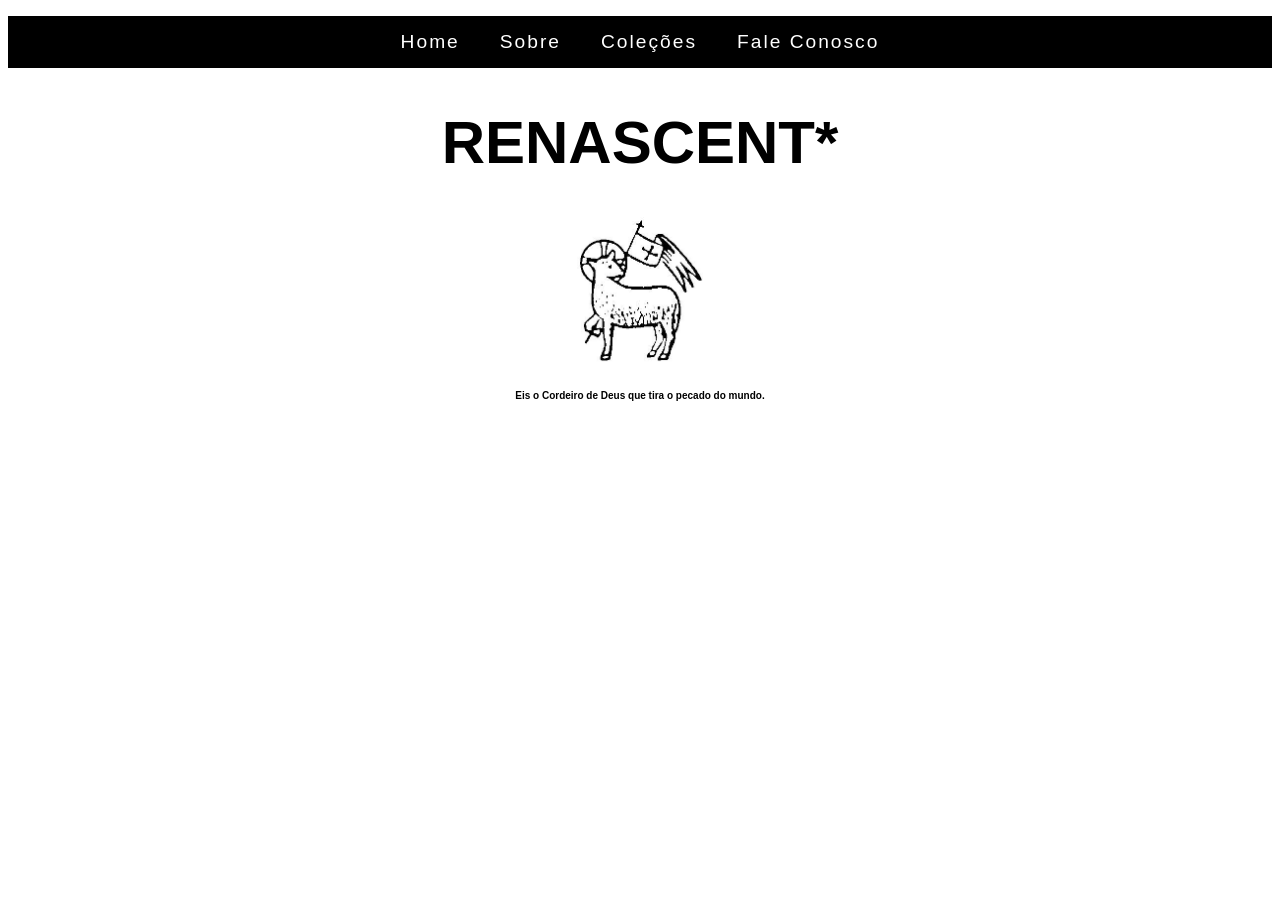
==== index.html @ d6afcf2b "Add files via upload" ====
<!DOCTYPE html>
<html lang="pt-BR">

<head>
  <meta charset="utf-8">
  <title>RENASCENT*</title>

  <link rel="stylesheet" href="css/stylesheet.css">
  <meta charset="utf-8">
  <meta name="viewport" content="width=device-width, initial-scale=1.0">
  <meta name="viewport" content="width=device-width, initial-scale=1.0">


  <p id="demo"></p>

  <link rel="preconnect" href="https://fonts.googleapis.com">
  <link rel="preconnect" href="https://fonts.gstatic.com" crossorigin>
  <link href="https://fonts.googleapis.com/css2?family=Bebas+Neue&display=swap" rel="css/stylesheet.css">
</head>

<body>
  <nav class="menu">
    <ul>
      <li><a href="index.html">Home</a></li>
      <li><a href="#sobre">Sobre</a></li>
      <li><a href="#colecoes">Coleções</a></li>
      <li><a href="contato.html">Fale Conosco</a></li>
    </ul>
  </nav>
  <h1>
    RENASCENT*
  </h1>
  <center>
    <h2>
      <img src="img/cordeiro.jpg" alt="Cordeiro de Deus"
        title="Cordeiro de Deus que tira o pecado do mundo" width="10%" height="10%">
    </h2>
    <h4>
      Eis o Cordeiro de Deus que tira o pecado do mundo.
    </h4>
---- css/stylesheet.css ----
body {
  background-color: white; 
}

h1 {
  color: black;
  font-family: 'Bebas Neue', sans-serif;
  text-align: center;
  font-size: 60px;
}


.menu {
    background-color: #000;
    padding: 15px 0;
    font-family: 'Bebas Neue', sans-serif;
}

.menu ul {
    list-style: none;
    display: flex;
    justify-content: center;
    margin: 0;
    padding: 0;
}

.menu li {
    margin: 0 20px;
}

.menu a {
    color: white;
    text-decoration: none;
    font-size: 1.2rem;
    letter-spacing: 2px;
    transition: 0.3s;
}


.menu a:hover {
    color: #888;
}

h3 {
color: black;
  font-family: 'Bebas Neue', sans-serif;
  text-align: center;
  font-size: 30px;
}

caption {
color: black;
  font-family: 'Bebas Neue', sans-serif;
  text-align: center;
  font-size: 30px;
}

td {
color: black;
  font-family: 'Bebas Neue', sans-serif;
  text-align: center;
  font-size: 20px;
}


h4 {
color: black;
  font-family: 'Bebas Neue', sans-serif;
  text-align: center;
  font-size: 10px;
}



h5 {
color: black;
  font-family: 'Bebas Neue', sans-serif;
  text-align: center;
  font-size: 40px;
}
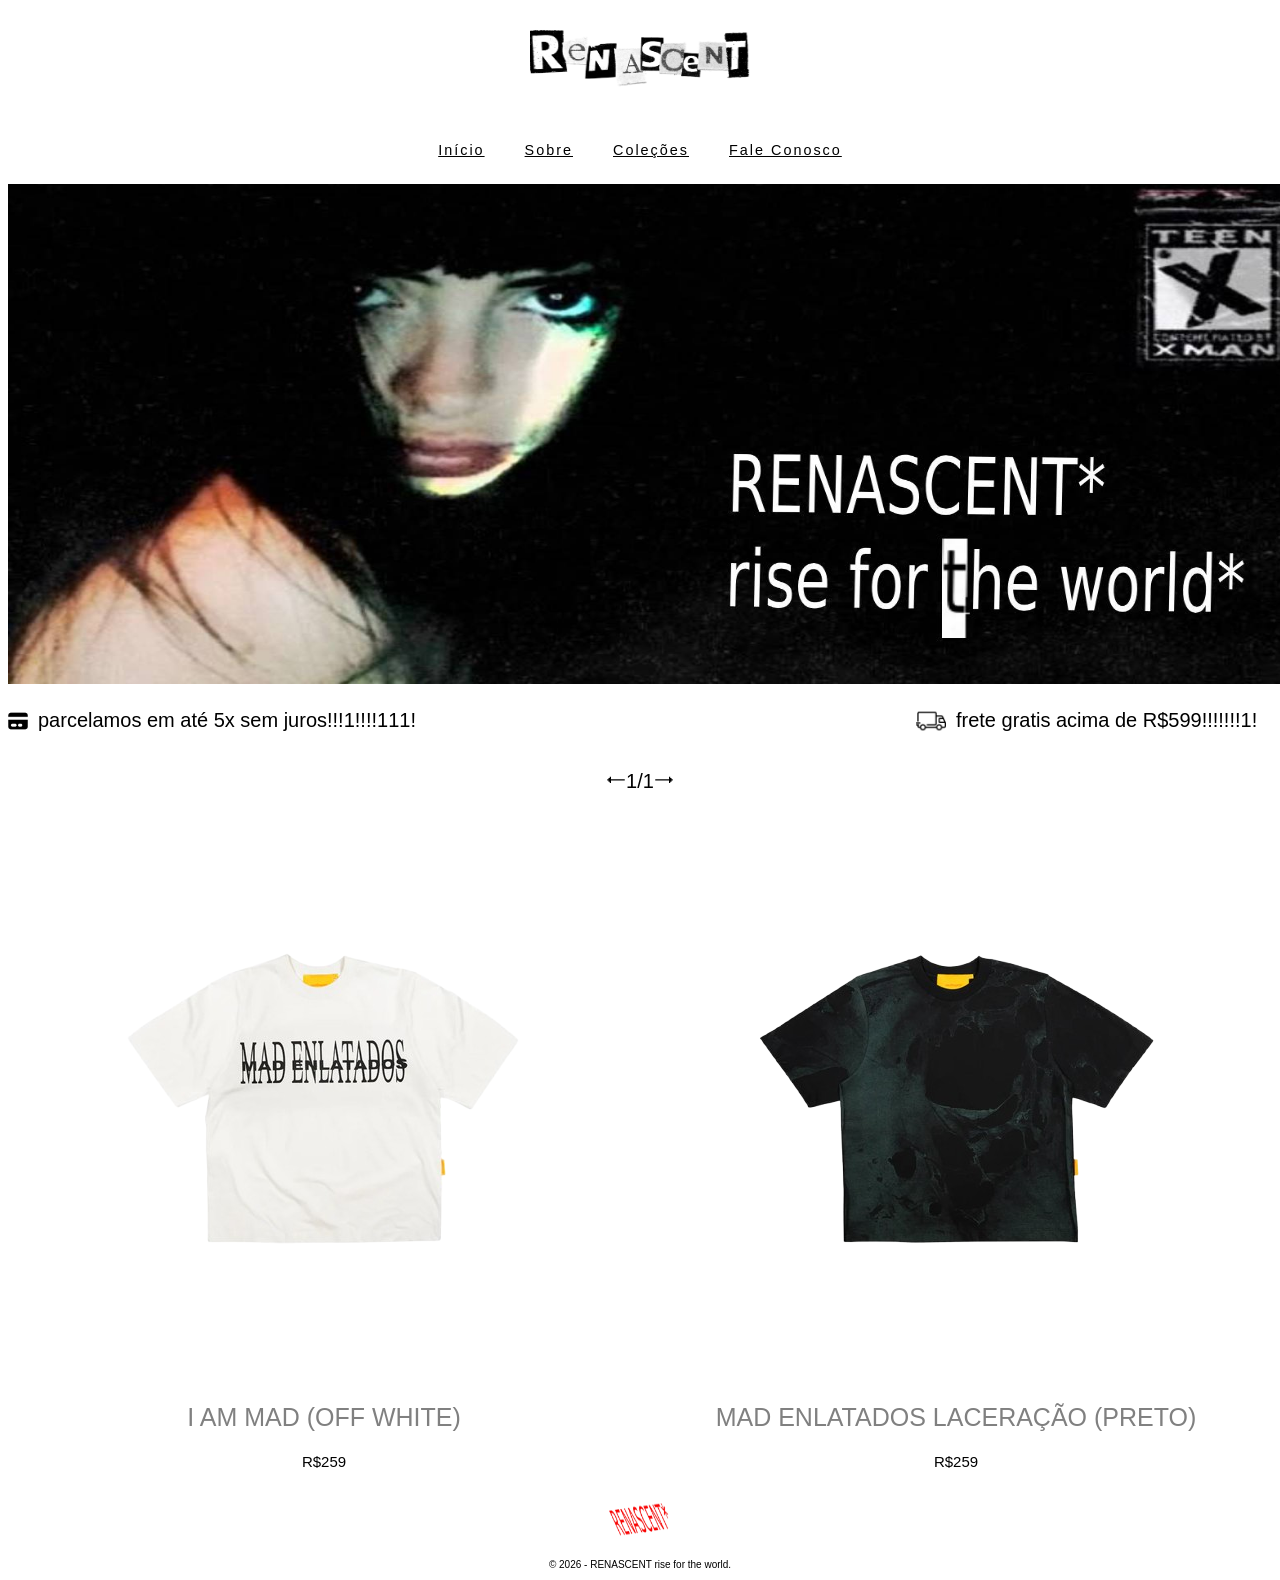
==== commit a4e65843: "Add files via upload" ====
--- a/index.html
+++ b/index.html
@@ -9,32 +9,76 @@
   <meta charset="utf-8">
   <meta name="viewport" content="width=device-width, initial-scale=1.0">
   <meta name="viewport" content="width=device-width, initial-scale=1.0">
-
-
   <p id="demo"></p>
-
   <link rel="preconnect" href="https://fonts.googleapis.com">
   <link rel="preconnect" href="https://fonts.gstatic.com" crossorigin>
   <link href="https://fonts.googleapis.com/css2?family=Bebas+Neue&display=swap" rel="css/stylesheet.css">
 </head>
 
 <body>
-  <nav class="menu">
-    <ul>
-      <li><a href="index.html">Home</a></li>
-      <li><a href="#sobre">Sobre</a></li>
-      <li><a href="#colecoes">Coleções</a></li>
-      <li><a href="contato.html">Fale Conosco</a></li>
-    </ul>
-  </nav>
-  <h1>
-    RENASCENT*
-  </h1>
+
   <center>
     <h2>
-      <img src="img/cordeiro.jpg" alt="Cordeiro de Deus"
-        title="Cordeiro de Deus que tira o pecado do mundo" width="10%" height="10%">
+      <img src="img/RENASCENT.png" alt="RENASCENT*" title="Rise for the WORLD" id="renascent">
     </h2>
-    <h4>
-      Eis o Cordeiro de Deus que tira o pecado do mundo.
-    </h4>+
+
+    <nav class="menu">
+      <ul>
+        <li><a href="index.html">Início</a></li>
+        <li><a href="#sobre">Sobre</a></li>
+        <li><a href="#colecoes">Coleções</a></li>
+        <li><a href="contato.html">Fale Conosco</a></li>
+      </ul>
+    </nav>
+
+    <img src="img/renasce.jpg" id="renasce" title="rise">
+
+    <br>
+    <br>
+    <div class="cartao">
+      <div class="item">
+        <img src="img/cartao.png" id="cartao">
+        <span>parcelamos em até 5x sem juros!!!1!!!!111!</span>
+      </div>
+
+      <div class="item">
+        <img src="img/caminhao.png" id="caminhao">
+        <span>frete gratis acima de R$599!!!!!!!1!</span>
+      </div>
+    </div>
+
+    <!----vamo dividi isso to ficando malucoo----->
+
+    <br>
+
+    <h2 id="setinha">⭠1/1⭢</h2>
+
+  <div class="container">
+    <div>
+      <img src="img/cam1.png">
+      <h2 id="mad1">I AM MAD (OFF WHITE)</h2>
+      <h3 id="preço">R$259</h3>
+    </div>
+    <div>
+      <img src="img/cam2.png" id="maison2">
+      <h2 id="mad1">MAD ENLATADOS LACERAÇÃO (PRETO)</h2>
+      <h3 id="preço">R$259</h3>
+    </div>
+  </div>
+
+
+
+
+
+
+
+    <footer>
+      <img src="img/fim.png" alt="logo do fim eba vc chegou ate aq" title="renascent" id="fim">
+      <p id="fimdapag">&copy; 2026 - RENASCENT rise for the world.</p>
+    </footer>
+
+
+</body>
+
+</html>
--- a/css/stylesheet.css
+++ b/css/stylesheet.css
@@ -11,8 +11,8 @@
 
 
 .menu {
-    background-color: #000;
-    padding: 15px 0;
+    background-color: #ffffff;
+    padding: 25px 0;
     font-family: 'Bebas Neue', sans-serif;
 }
 
@@ -29,11 +29,11 @@
 }
 
 .menu a {
-    color: white;
-    text-decoration: none;
-    font-size: 1.2rem;
+    color: black;
+    font-size: 0.9rem;
     letter-spacing: 2px;
     transition: 0.3s;
+    text-decoration: underline;
 }
 
 
@@ -52,7 +52,7 @@
 color: black;
   font-family: 'Bebas Neue', sans-serif;
   text-align: center;
-  font-size: 30px;
+  font-size: 20px;
 }
 
 td {
@@ -78,3 +78,81 @@
   text-align: center;
   font-size: 40px;
 }
+
+#renascent {
+  width: 220px;
+  height: 70px;
+}
+
+#fimdapag {
+color: black;
+  font-family: 'Bebas Neue', sans-serif;
+  text-align: center;
+  font-size: 10px;
+}
+
+#fim {
+  width:80px;
+  height: 50px;
+  align: center;
+}
+
+#renasce {
+  width: 1340px;
+  height: 500px;
+}
+
+#cartao {
+  width: 20px;
+  height: 20px;
+}
+
+#caminhao {
+  width: 30px;
+  height:30 px;
+}
+
+.cartao {
+  text-align: left;
+  gap: 500px;
+  font-size: 20px;
+   display: flex;
+  color: black;
+  font-family: 'Bebas Neue', sans-serif;
+
+}
+
+.item {
+  display: flex;
+  align-items: center;
+  gap: 10px;
+}
+
+#setinha {
+  font-family: 'Bebas Neue', sans-serif;
+  font-size: 20px;
+  font-weight: 100;
+  text-align: center;
+}
+
+.container {
+  display: grid;
+  grid-template-columns: 1fr 1fr;
+  gap: 20px;
+  padding: 10px;
+}
+
+#preço {
+font-family: 'Bebas Neue', sans-serif;
+  font-size: 15px;
+  font-weight: 100;
+  text-align: center;
+}
+
+#mad1 {
+  font-family: 'Bebas Neue', sans-serif;
+  font-size: 25px;
+  font-weight: 100;
+  text-align: center;
+  color: grey;
+}
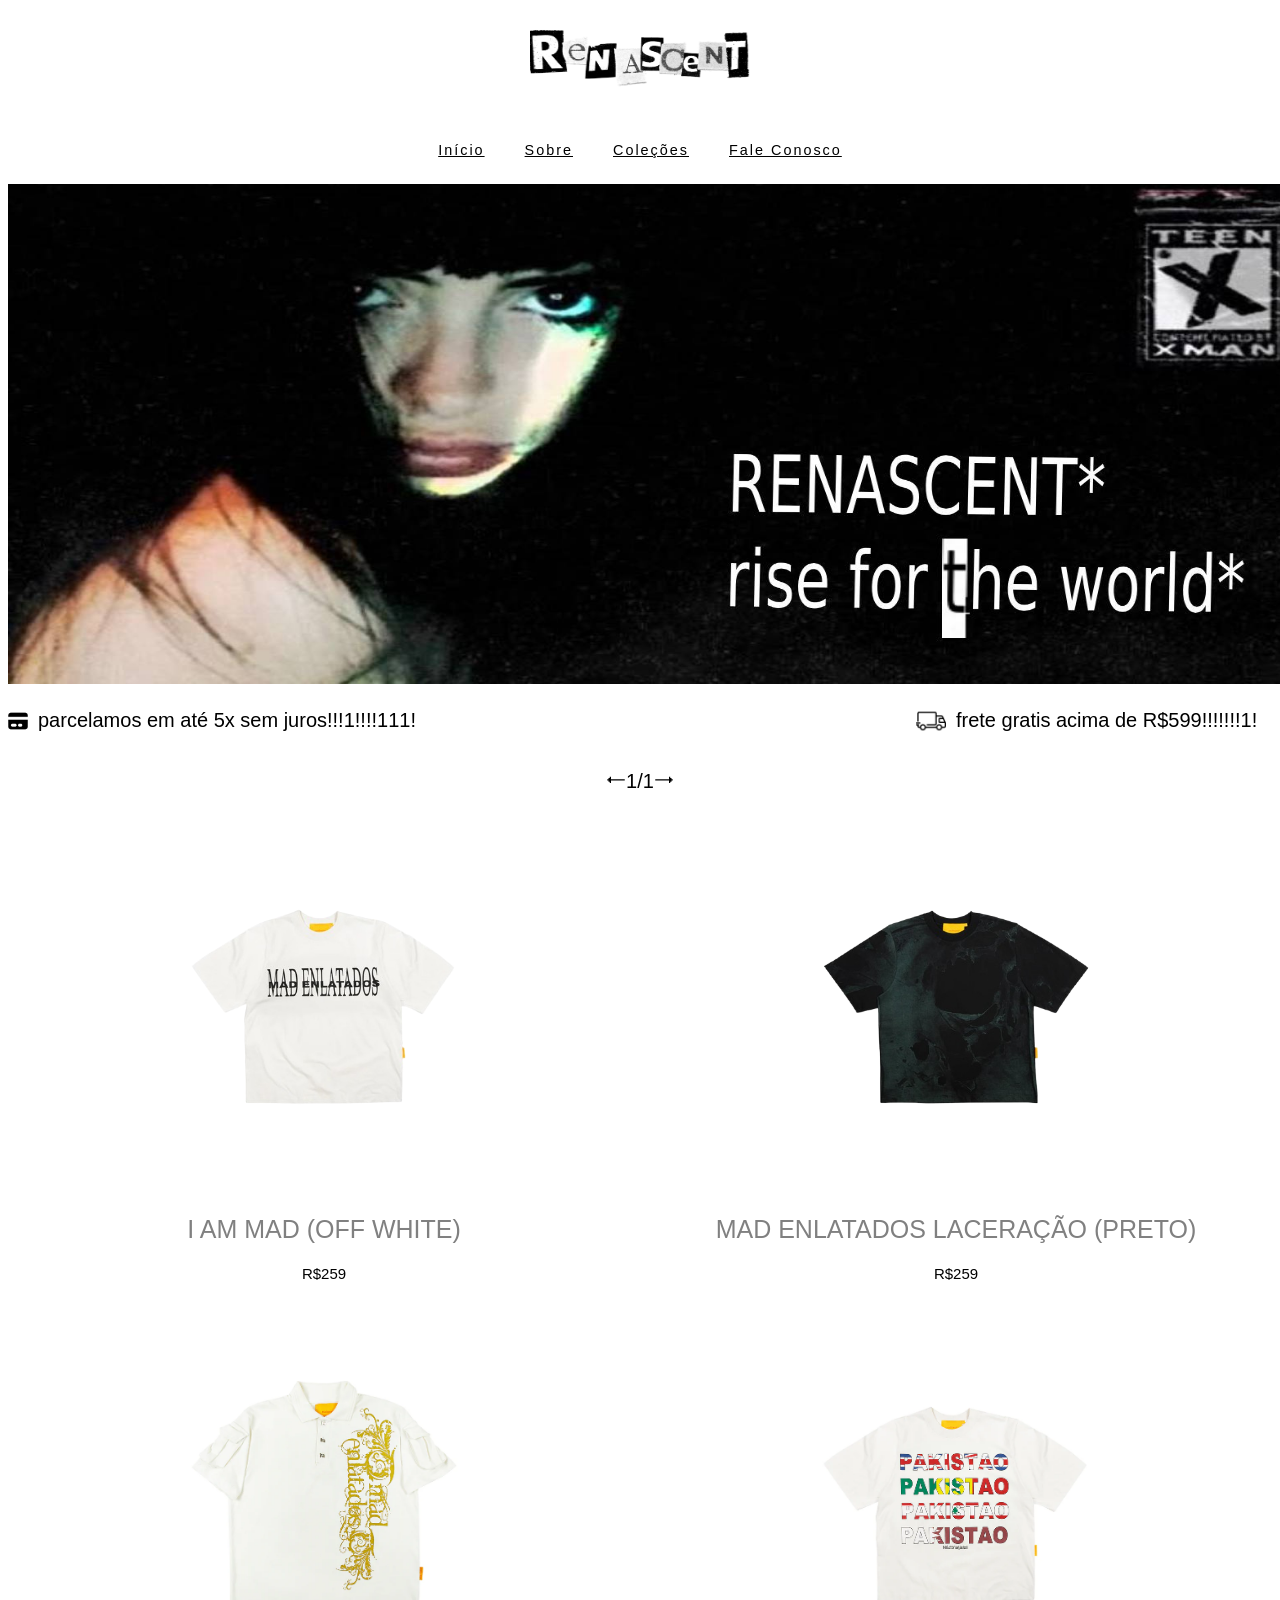
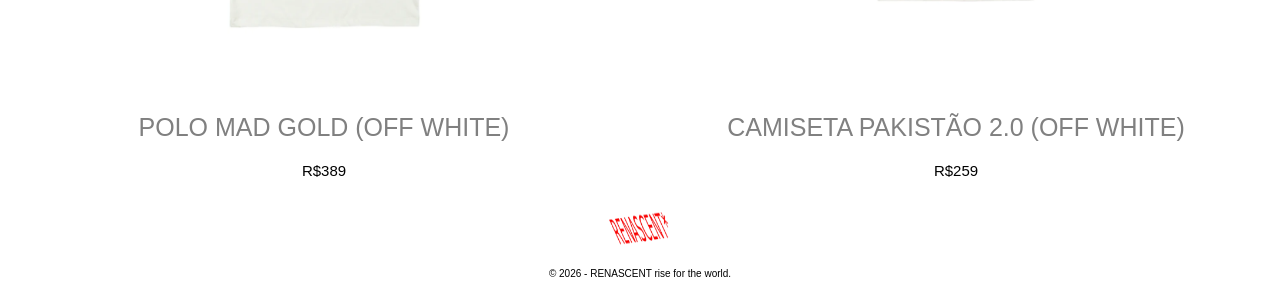
==== commit 54ce4292: "Add files via upload" ====
--- a/index.html
+++ b/index.html
@@ -54,18 +54,50 @@
 
     <h2 id="setinha">⭠1/1⭢</h2>
 
-  <div class="container">
-    <div>
-      <img src="img/cam1.png">
-      <h2 id="mad1">I AM MAD (OFF WHITE)</h2>
-      <h3 id="preço">R$259</h3>
+    <div class="container">
+
+      <div>
+
+        <div class="hover-box">
+          <img src="img/cam1.png" class="img-normal">
+          <img src="img/cam1-hover.png" class="img-hover">
+        </div>
+
+        <h2 id="mad1">I AM MAD (OFF WHITE)</h2>
+        <h3 id="preço">R$259</h3>
+
+      </div>
+
+      <div>
+        <div class="hover-box"> 
+        <img src="img/cam2.png" id="maison2" class="img-normal">
+        <img src="img/cam2-hover.png" class="img-hover">
+        </div>
+        <h2 id="mad1">MAD ENLATADOS LACERAÇÃO (PRETO)</h2>
+        <h3 id="preço">R$259</h3>
+      </div>
+
+      <div>
+        <div class="hover-box"> 
+        <img src="img/cam3.png" id="maison2" class="img-normal">
+        <img src="img/cam3-hover.png" class="img-hover">
+        </div>
+        <h2 id="mad1">POLO MAD GOLD (OFF WHITE)</h2>
+        <h3 id="preço">R$389</h3>
+      </div>
+
+            <div>
+        <div class="hover-box"> 
+        <img src="img/cam4.png" id="maison2" class="img-normal">
+        <img src="img/cam4-hover.png" class="img-hover">
+        </div>
+        <h2 id="mad1">CAMISETA PAKISTÃO 2.0 (OFF WHITE)</h2>
+        <h3 id="preço">R$259</h3>
+      </div>
+
     </div>
-    <div>
-      <img src="img/cam2.png" id="maison2">
-      <h2 id="mad1">MAD ENLATADOS LACERAÇÃO (PRETO)</h2>
-      <h3 id="preço">R$259</h3>
-    </div>
-  </div>
+
+    
 
 
 
--- a/css/stylesheet.css
+++ b/css/stylesheet.css
@@ -155,4 +155,39 @@
   font-weight: 100;
   text-align: center;
   color: grey;
+}
+
+
+.hover-box {
+  position: relative;
+  width: 100%;
+  max-width: 300px;
+  overflow: hidden;
+}
+
+.hover-box img {
+  width: 100%;
+  height: 100%;
+  display: block;
+  object-fit: cover;
+}
+
+.img-hover {
+  position: absolute;
+  top: 0;
+  left: 0;
+  opacity: 0;
+  transition: opacity 0.3s ease;
+}
+
+.img-normal {
+  transition: opacity 0.3s ease;
+}
+
+.hover-box:hover .img-hover {
+  opacity: 1;
+}
+
+.hover-box:hover .img-normal {
+  opacity: 0;
 }
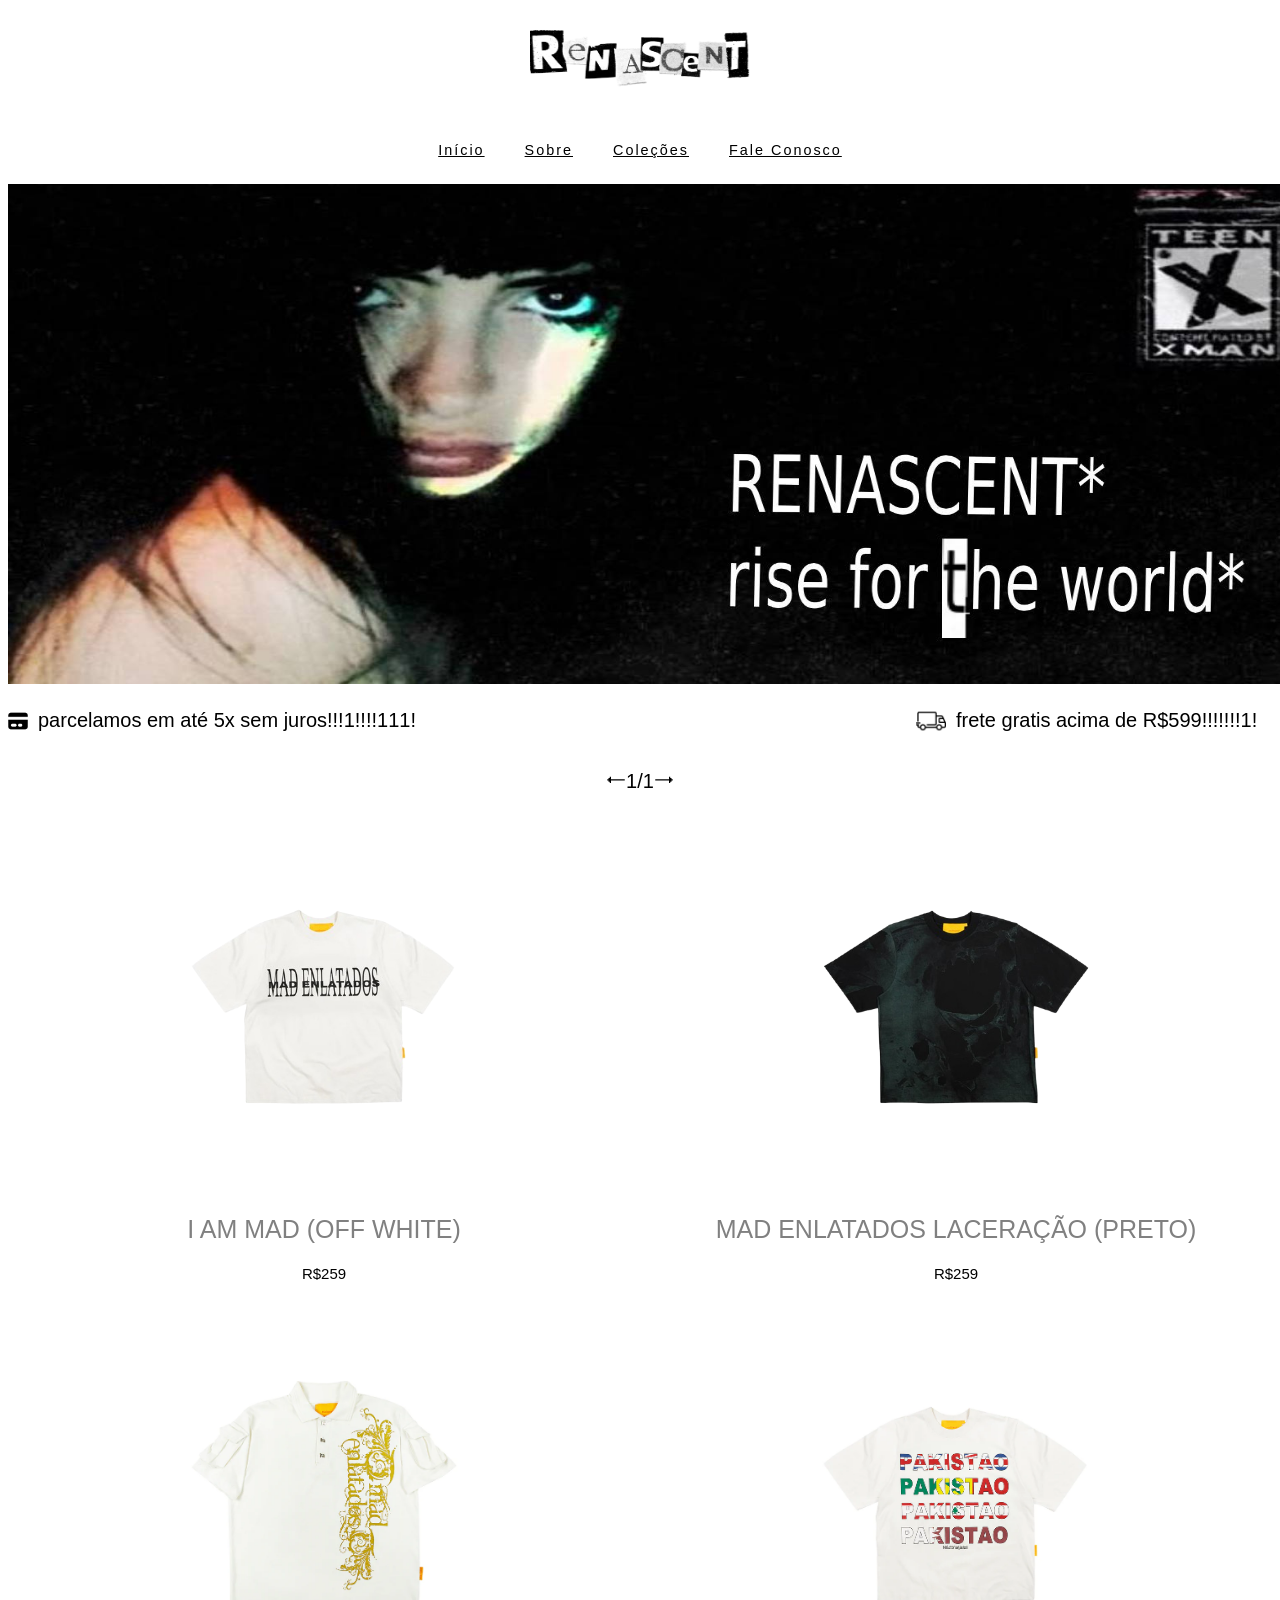
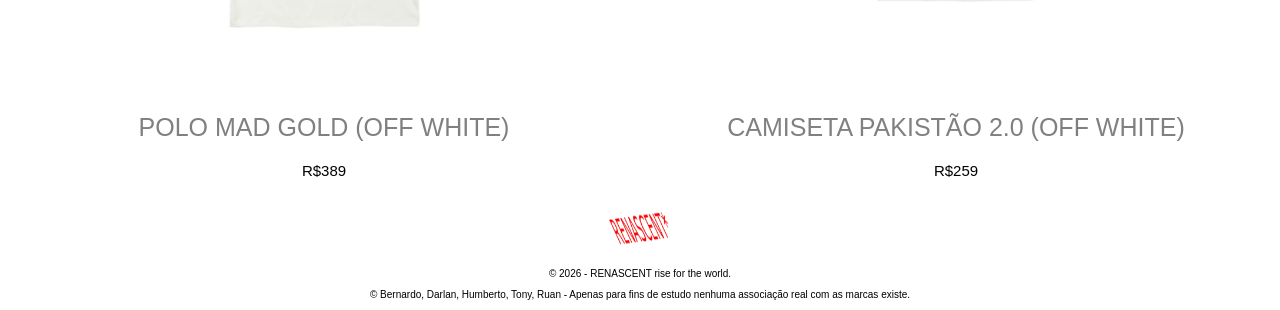
==== commit 7cdc283f: "Add files via upload" ====
--- a/index.html
+++ b/index.html
@@ -6,6 +6,7 @@
   <title>RENASCENT*</title>
 
   <link rel="stylesheet" href="css/stylesheet.css">
+  <link rel="icon" href="/favicon.ico" type="image/x-icon">
   <meta charset="utf-8">
   <meta name="viewport" content="width=device-width, initial-scale=1.0">
   <meta name="viewport" content="width=device-width, initial-scale=1.0">
@@ -108,6 +109,7 @@
     <footer>
       <img src="img/fim.png" alt="logo do fim eba vc chegou ate aq" title="renascent" id="fim">
       <p id="fimdapag">&copy; 2026 - RENASCENT rise for the world.</p>
+      <p id="fimdapag">&copy; Bernardo, Darlan, Humberto, Tony, Ruan - Apenas para fins de estudo nenhuma associação real com as marcas existe.</p>
     </footer>
 
 
